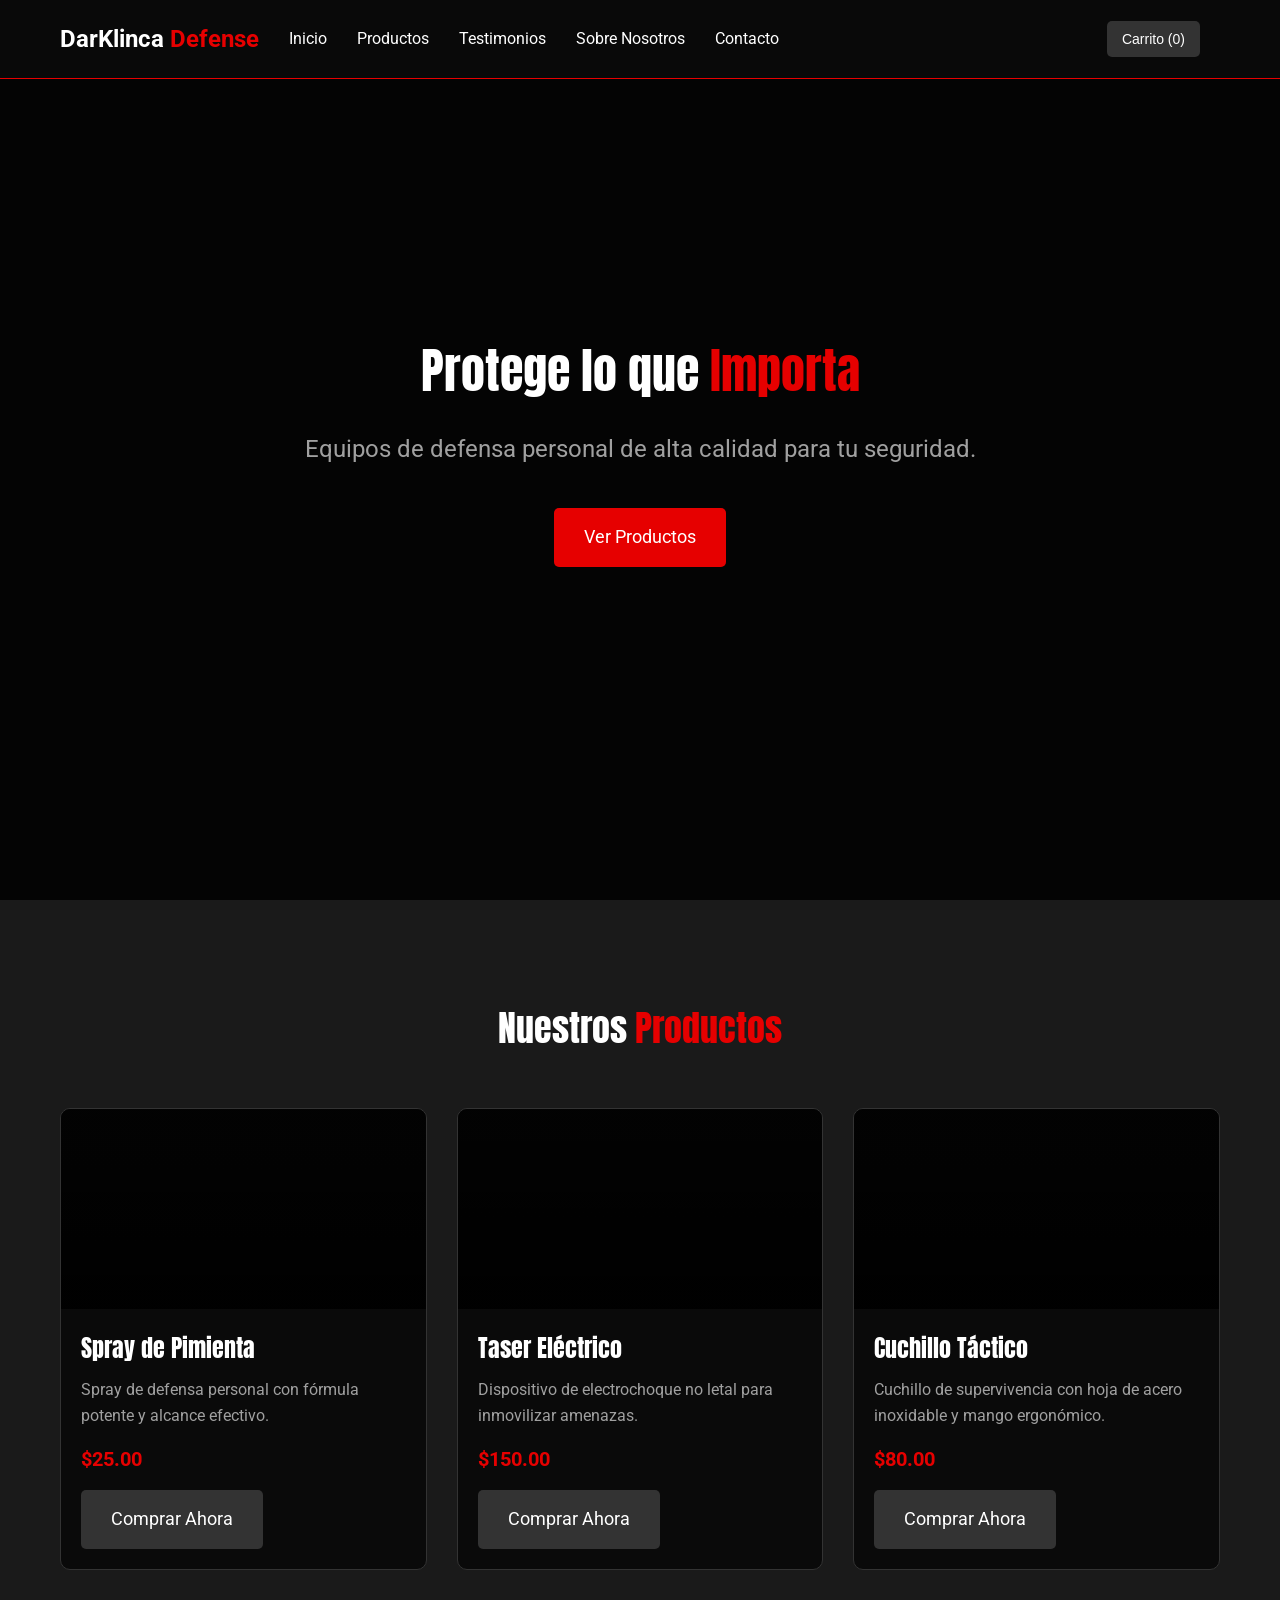
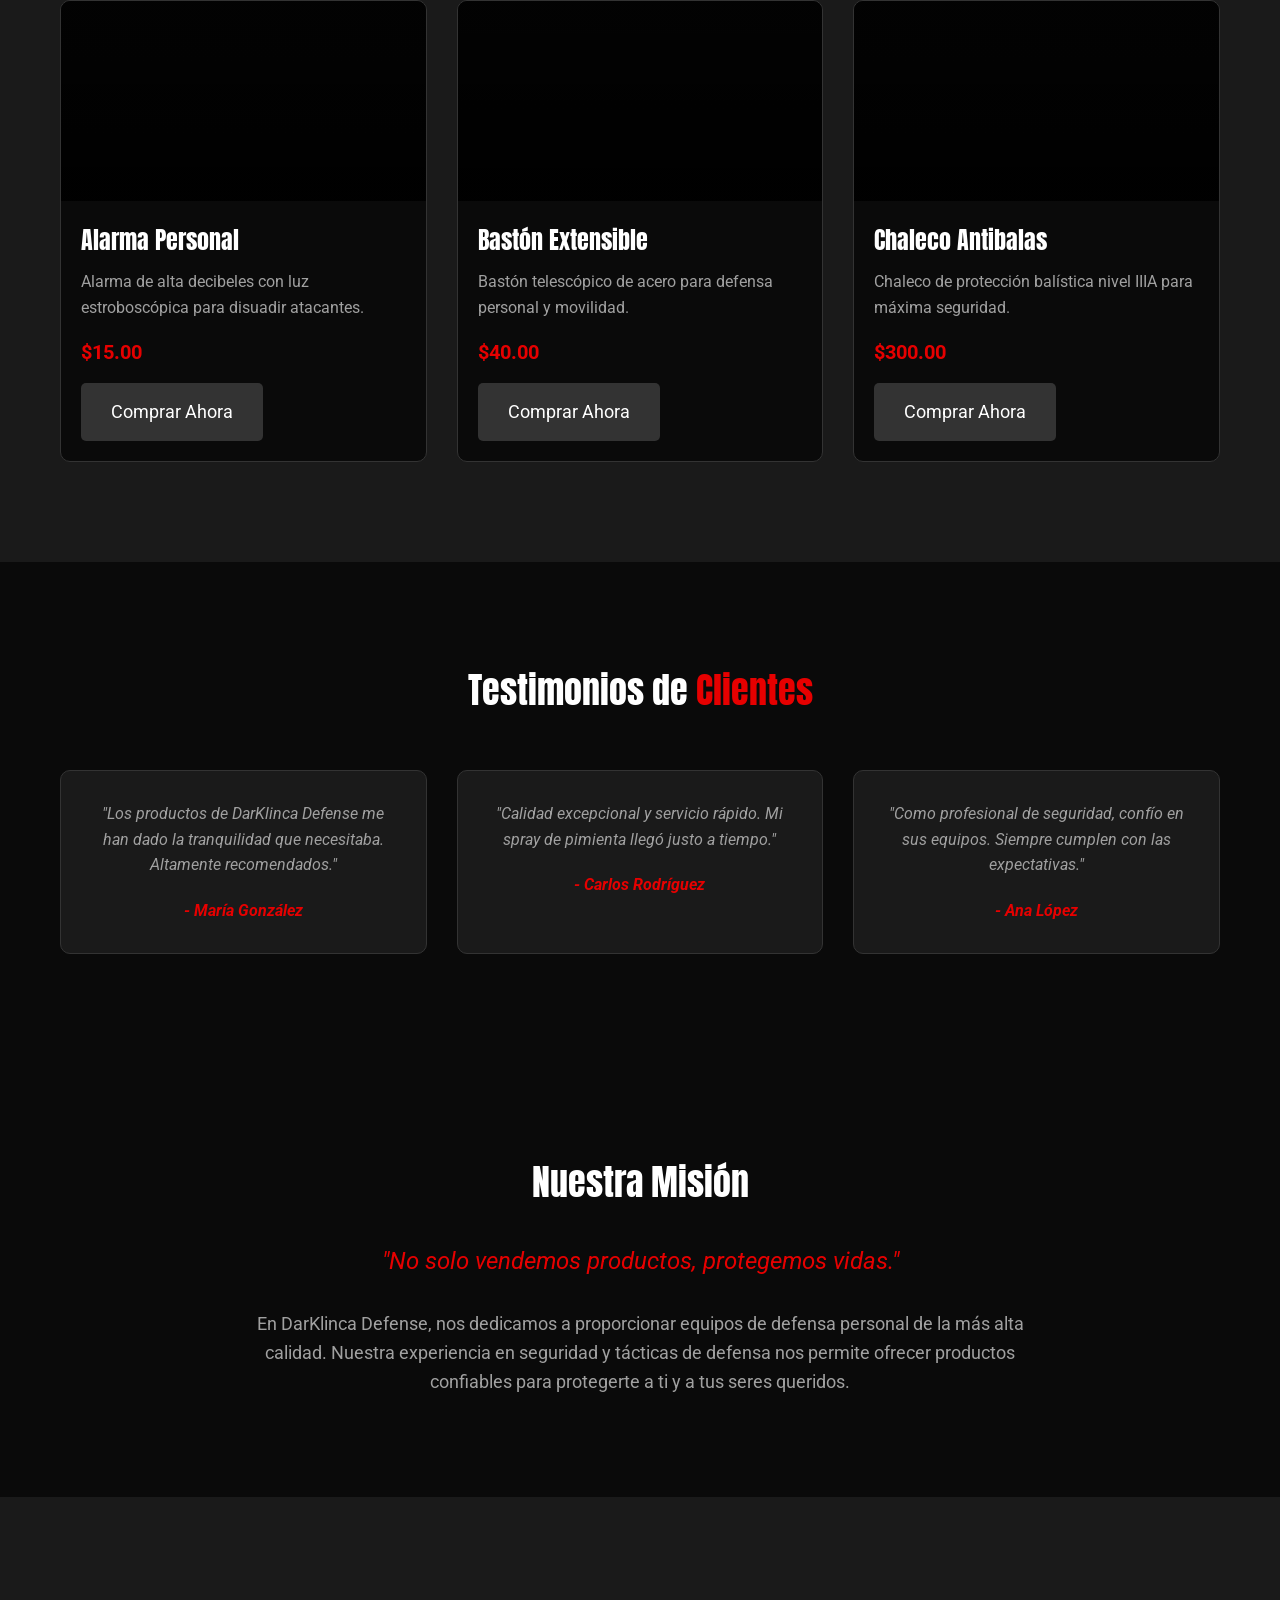
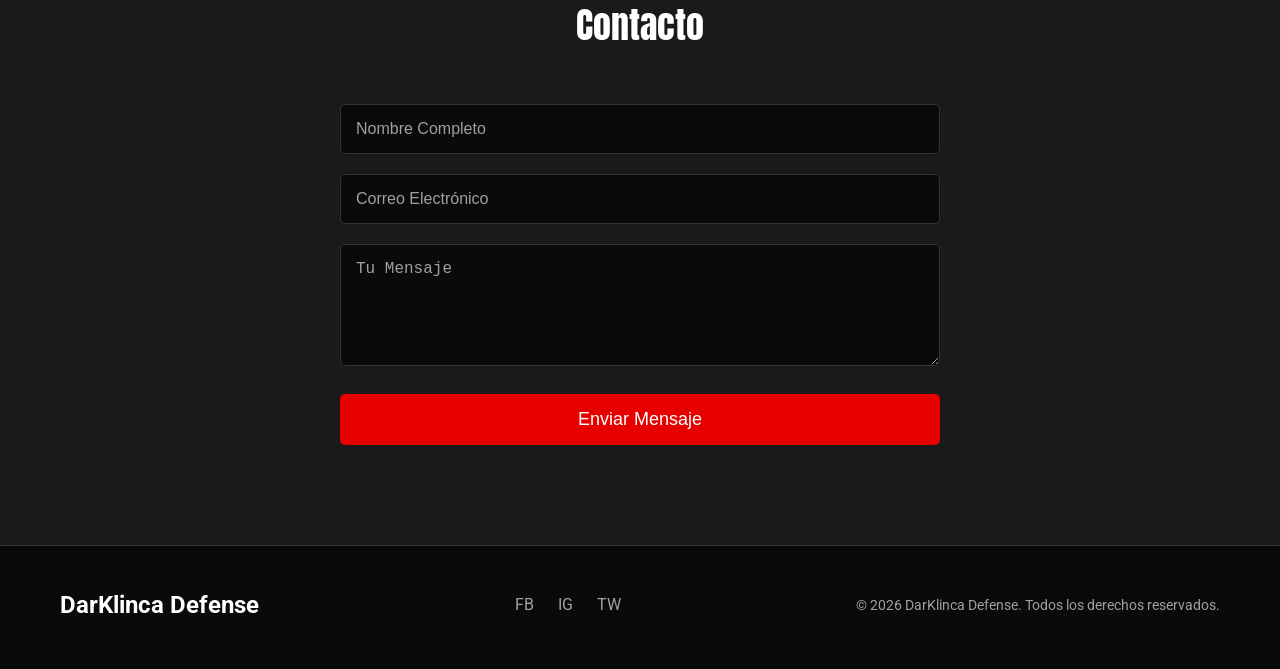
==== public/index-simple.html @ 26e9e773 "Solucionado conflicto en public y subiendo archivos" ====
<!DOCTYPE html>
<html lang="es">
<head>
    <meta charset="UTF-8">
    <meta name="viewport" content="width=device-width, initial-scale=1.0">
    <title>DarKlinca Defense | Equipos de Defensa Personal</title>
    <link rel="stylesheet" href="style.css">
    <link rel="preconnect" href="https://fonts.googleapis.com">
    <link rel="preconnect" href="https://fonts.gstatic.com" crossorigin>
    <link href="https://fonts.googleapis.com/css2?family=Anton&family=Roboto:wght@400;700&display=swap" rel="stylesheet">
</head>
<body>
    <header>
        <div class="container">
            <div class="logo">DarKlinca <span>Defense</span></div>
            <nav>
                <ul>
                    <li><a href="#inicio">Inicio</a></li>
                    <li><a href="#productos">Productos</a></li>
                    <li><a href="#testimonios">Testimonios</a></li>
                    <li><a href="#sobre-nosotros">Sobre Nosotros</a></li>
                    <li><a href="#contacto">Contacto</a></li>
                </ul>
            </nav>
            <div class="cart-container">
                <button id="cart-btn" onclick="showCart()" class="btn btn-secondary">
                    Carrito (<span id="cart-count">0</span>)
                </button>
            </div>
            <div class="menu-toggle">
                <span></span>
                <span></span>
                <span></span>
            </div>
        </div>
    </header>

    <main>
        <section id="inicio" class="hero">
            <div class="hero-overlay"></div>
            <div class="container">
                <div class="hero-content">
                    <h1>Protege lo que <span>Importa</span></h1>
                    <p>Equipos de defensa personal de alta calidad para tu seguridad.</p>
                    <a href="#productos" class="btn btn-primary">Ver Productos</a>
                </div>
            </div>
        </section>

        <section id="productos" class="products">
            <div class="container">
                <h2 class="section-title text-center">Nuestros <span>Productos</span></h2>
                <div class="products-grid">
                    <div class="product-card">
                        <div class="card-image" style="background-image: url('images/pepper-spray.jpg'), linear-gradient(rgba(0,0,0,0.5), rgba(0,0,0,0.8));"></div>
                        <div class="card-content">
                            <h3>Spray de Pimienta</h3>
                            <p>Spray de defensa personal con fórmula potente y alcance efectivo.</p>
                            <div class="price">$25.00</div>
                            <a href="#" class="btn btn-secondary" onclick="addToCart('Spray de Pimienta', '25.00')">Comprar Ahora</a>
                        </div>
                    </div>
                    <div class="product-card">
                        <div class="card-image" style="background-image: url('images/taser.jpg'), linear-gradient(rgba(0,0,0,0.5), rgba(0,0,0,0.8));"></div>
                        <div class="card-content">
                            <h3>Taser Eléctrico</h3>
                            <p>Dispositivo de electrochoque no letal para inmovilizar amenazas.</p>
                            <div class="price">$150.00</div>
                            <a href="#" class="btn btn-secondary" onclick="addToCart('Taser Eléctrico', '150.00')">Comprar Ahora</a>
                        </div>
                    </div>
                    <div class="product-card">
                        <div class="card-image" style="background-image: url('images/knife.jpg'), linear-gradient(rgba(0,0,0,0.5), rgba(0,0,0,0.8));"></div>
                        <div class="card-content">
                            <h3>Cuchillo Táctico</h3>
                            <p>Cuchillo de supervivencia con hoja de acero inoxidable y mango ergonómico.</p>
                            <div class="price">$80.00</div>
                            <a href="#" class="btn btn-secondary" onclick="addToCart('Cuchillo Táctico', '80.00')">Comprar Ahora</a>
                        </div>
                    </div>
                    <div class="product-card">
                        <div class="card-image" style="background-image: url('images/alarm.jpg'), linear-gradient(rgba(0,0,0,0.5), rgba(0,0,0,0.8));"></div>
                        <div class="card-content">
                            <h3>Alarma Personal</h3>
                            <p>Alarma de alta decibeles con luz estroboscópica para disuadir atacantes.</p>
                            <div class="price">$15.00</div>
                            <a href="#" class="btn btn-secondary" onclick="addToCart('Alarma Personal', '15.00')">Comprar Ahora</a>
                        </div>
                    </div>
                    <div class="product-card">
                        <div class="card-image" style="background-image: url('images/baton.jpg'), linear-gradient(rgba(0,0,0,0.5), rgba(0,0,0,0.8));"></div>
                        <div class="card-content">
                            <h3>Bastón Extensible</h3>
                            <p>Bastón telescópico de acero para defensa personal y movilidad.</p>
                            <div class="price">$40.00</div>
                            <a href="#" class="btn btn-secondary" onclick="addToCart('Bastón Extensible', '40.00')">Comprar Ahora</a>
                        </div>
                    </div>
                    <div class="product-card">
                        <div class="card-image" style="background-image: url('images/vest.jpg'), linear-gradient(rgba(0,0,0,0.5), rgba(0,0,0,0.8));"></div>
                        <div class="card-content">
                            <h3>Chaleco Antibalas</h3>
                            <p>Chaleco de protección balística nivel IIIA para máxima seguridad.</p>
                            <div class="price">$300.00</div>
                            <a href="#" class="btn btn-secondary" onclick="addToCart('Chaleco Antibalas', '300.00')">Comprar Ahora</a>
                        </div>
                    </div>
                </div>
            </div>
        </section>

        <section id="testimonios" class="testimonials">
            <div class="container">
                <h2 class="section-title text-center">Testimonios de <span>Clientes</span></h2>
                <div class="testimonials-grid">
                    <div class="testimonial-card">
                        <p>"Los productos de DarKlinca Defense me han dado la tranquilidad que necesitaba. Altamente recomendados."</p>
                        <cite>- María González</cite>
                    </div>
                    <div class="testimonial-card">
                        <p>"Calidad excepcional y servicio rápido. Mi spray de pimienta llegó justo a tiempo."</p>
                        <cite>- Carlos Rodríguez</cite>
                    </div>
                    <div class="testimonial-card">
                        <p>"Como profesional de seguridad, confío en sus equipos. Siempre cumplen con las expectativas."</p>
                        <cite>- Ana López</cite>
                    </div>
                </div>
            </div>
        </section>

        <section id="sobre-nosotros" class="about">
            <div class="container">
                <div class="about-content">
                    <h2>Nuestra <span>Misión</span></h2>
                    <p class="quote">"No solo vendemos productos, protegemos vidas."</p>
                    <p>En DarKlinca Defense, nos dedicamos a proporcionar equipos de defensa personal de la más alta calidad. Nuestra experiencia en seguridad y tácticas de defensa nos permite ofrecer productos confiables para protegerte a ti y a tus seres queridos.</p>
                </div>
            </div>
        </section>

        <section id="contacto" class="contact">
            <div class="container">
                <h2 class="section-title text-center">Contacto</h2>
                <div class="contact-wrapper">
                    <form class="contact-form">
                        <div class="form-group">
                            <input type="text" placeholder="Nombre Completo" required>
                        </div>
                        <div class="form-group">
                            <input type="email" placeholder="Correo Electrónico" required>
                        </div>
                        <div class="form-group">
                            <textarea placeholder="Tu Mensaje" rows="5" required></textarea>
                        </div>
                        <button type="submit" class="btn btn-primary btn-block">Enviar Mensaje</button>
                    </form>
                </div>
            </div>
        </section>
    </main>

    <!-- Cart Modal -->
    <div id="cart-modal" class="modal">
        <div class="modal-content">
            <span id="close-cart" class="close">&times;</span>
            <h2>Carrito de Compras</h2>
            <ul id="cart-items"></ul>
            <div class="cart-total">
                <strong>Total: $<span id="cart-total">0.00</span></strong>
            </div>
            <button class="btn btn-primary" onclick="alert('Para completar tu compra, contactanos por email o teléfono')">Solicitar Cotización</button>
        </div>
    </div>

    <footer>
        <div class="container">
            <div class="footer-content">
                <div class="footer-brand">DarKlinca Defense</div>
                <div class="footer-social">
                    <a href="#">FB</a>
                    <a href="#">IG</a>
                    <a href="#">TW</a>
                </div>
                <div class="footer-copy">
                    &copy; 2026 DarKlinca Defense. Todos los derechos reservados.
                </div>
            </div>
        </div>
    </footer>

    <script>
        // Simple script for menu toggle
        document.querySelector('.menu-toggle').addEventListener('click', function() {
            document.querySelector('nav ul').classList.toggle('active');
            this.classList.toggle('active');
        });

        // Shopping cart functionality (simplified)
        let cart = JSON.parse(localStorage.getItem('cart')) || [];
        const cartCount = document.getElementById('cart-count');
        const cartItems = document.getElementById('cart-items');
        const cartTotal = document.getElementById('cart-total');
        const cartModal = document.getElementById('cart-modal');
        const closeCart = document.getElementById('close-cart');

        function updateCart() {
            cartCount.textContent = cart.length;
            cartItems.innerHTML = '';
            let total = 0;
            cart.forEach((item, index) => {
                const li = document.createElement('li');
                li.innerHTML = `
                    <span>${item.name} - $${item.price}</span>
                    <button onclick="removeFromCart(${index})">Eliminar</button>
                `;
                cartItems.appendChild(li);
                total += parseFloat(item.price);
            });
            cartTotal.textContent = total.toFixed(2);
            localStorage.setItem('cart', JSON.stringify(cart));
        }

        function addToCart(name, price) {
            cart.push({ name, price });
            updateCart();
            showNotification('Producto agregado al carrito');
        }

        function removeFromCart(index) {
            cart.splice(index, 1);
            updateCart();
        }

        function showCart() {
            cartModal.style.display = 'block';
        }

        function hideCart() {
            cartModal.style.display = 'none';
        }

        closeCart.addEventListener('click', hideCart);
        window.addEventListener('click', (e) => {
            if (e.target === cartModal) hideCart();
        });

        // Form validation
        document.querySelector('.contact-form').addEventListener('submit', function(e) {
            e.preventDefault();
            const name = this.querySelector('input[type="text"]').value;
            const email = this.querySelector('input[type="email"]').value;
            const message = this.querySelector('textarea').value;

            if (!name || !email || !message) {
                showNotification('Por favor, completa todos los campos', 'error');
                return;
            }

            if (!/\S+@\S+\.\S+/.test(email)) {
                showNotification('Por favor, ingresa un email válido', 'error');
                return;
            }

            showNotification('Mensaje enviado exitosamente');
            this.reset();
        });

        function showNotification(message, type = 'success') {
            const notification = document.createElement('div');
            notification.className = `notification ${type}`;
            notification.textContent = message;
            document.body.appendChild(notification);
            setTimeout(() => notification.remove(), 3000);
        }

        // Initialize cart on load
        updateCart();
    </script>
</body>
</html>
---- public/style.css ----
/* Reset and Base Styles */
* {
    margin: 0;
    padding: 0;
    box-sizing: border-box;
}

body {
    font-family: 'Roboto', sans-serif;
    line-height: 1.6;
    color: #ffffff;
    background-color: #0a0a0a;
}

h1, h2, h3 {
    font-family: 'Anton', sans-serif;
    font-weight: 400;
}

a {
    text-decoration: none;
    color: inherit;
}

.container {
    max-width: 1200px;
    margin: 0 auto;
    padding: 0 20px;
}

/* Header */
header {
    position: fixed;
    top: 0;
    width: 100%;
    background-color: rgba(10, 10, 10, 0.9);
    z-index: 1000;
    border-bottom: 1px solid #e60000;
}

header .container {
    display: flex;
    justify-content: space-between;
    align-items: center;
    padding: 20px;
}

.logo {
    font-size: 24px;
    font-weight: bold;
    color: #ffffff;
}

.logo span {
    color: #e60000;
}

nav ul {
    display: flex;
    list-style: none;
}

nav ul li {
    margin-left: 30px;
}

nav ul li a {
    color: #ffffff;
    transition: color 0.3s;
}

nav ul li a:hover {
    color: #e60000;
}

.menu-toggle {
    display: none;
    flex-direction: column;
    cursor: pointer;
}

.menu-toggle span {
    width: 25px;
    height: 3px;
    background-color: #ffffff;
    margin: 3px 0;
    transition: 0.3s;
}

/* Hero Section */
.hero {
    height: 100vh;
    background-image: url('images/hero-defense.jpg');
    background-size: cover;
    background-position: center;
    display: flex;
    align-items: center;
    position: relative;
}

.hero-overlay {
    position: absolute;
    top: 0;
    left: 0;
    width: 100%;
    height: 100%;
    background-color: rgba(0, 0, 0, 0.6);
}

.hero-content {
    position: relative;
    z-index: 1;
    text-align: center;
    max-width: 800px;
    margin: 0 auto;
}

.hero-content h1 {
    font-size: 48px;
    margin-bottom: 20px;
}

.hero-content h1 span {
    color: #e60000;
}

.hero-content p {
    font-size: 24px;
    margin-bottom: 40px;
    color: #a0a0a0;
}

.btn {
    display: inline-block;
    padding: 15px 30px;
    background-color: #e60000;
    color: #ffffff;
    border: none;
    border-radius: 5px;
    font-size: 18px;
    cursor: pointer;
    transition: background-color 0.3s;
}

.btn:hover {
    background-color: #cc0000;
}

.btn-primary {
    background-color: #e60000;
}

/* Section Titles */
.section-title {
    font-size: 36px;
    text-align: center;
    margin-bottom: 50px;
}

.section-title span {
    color: #e60000;
}

.text-center {
    text-align: center;
}

/* Products Section */
.products {
    padding: 100px 0;
    background-color: #1a1a1a;
}

.products-grid {
    display: grid;
    grid-template-columns: repeat(3, 1fr);
    gap: 30px;
}

.product-card {
    background-color: #0a0a0a;
    border: 1px solid #333;
    border-radius: 10px;
    overflow: hidden;
    transition: transform 0.3s, box-shadow 0.3s;
}

.product-card:hover {
    transform: translateY(-10px);
    box-shadow: 0 10px 20px rgba(230, 0, 0, 0.2);
}

.card-image {
    height: 200px;
    background-size: cover;
    background-position: center;
    position: relative;
    overflow: hidden;
}

.card-image::after {
    content: '';
    position: absolute;
    top: 0;
    left: 0;
    width: 100%;
    height: 100%;
    background: linear-gradient(rgba(0,0,0,0.5), rgba(0,0,0,0.8));
}

.card-content {
    padding: 20px;
}

.card-content h3 {
    font-size: 24px;
    margin-bottom: 10px;
}

.card-content p {
    color: #a0a0a0;
    margin-bottom: 15px;
}

.card-content .price {
    font-size: 20px;
    color: #e60000;
    font-weight: bold;
    margin-bottom: 15px;
}

.btn-secondary {
    background-color: #333;
    color: #ffffff;
}

.btn-secondary:hover {
    background-color: #555;
}

/* About Section */
.about {
    padding: 100px 0;
    background-color: #0a0a0a;
}

.about-content {
    text-align: center;
    max-width: 800px;
    margin: 0 auto;
}

.about-content h2 {
    font-size: 36px;
    margin-bottom: 30px;
}

.about-content .quote {
    font-size: 24px;
    font-style: italic;
    color: #e60000;
    margin-bottom: 30px;
}

.about-content p {
    font-size: 18px;
    color: #a0a0a0;
}

/* Contact Section */
.contact {
    padding: 100px 0;
    background-color: #1a1a1a;
}

.contact-wrapper {
    max-width: 600px;
    margin: 0 auto;
}

.contact-form .form-group {
    margin-bottom: 20px;
}

.contact-form input,
.contact-form textarea {
    width: 100%;
    padding: 15px;
    background-color: #0a0a0a;
    border: 1px solid #333;
    border-radius: 5px;
    color: #ffffff;
    font-size: 16px;
}

.contact-form input::placeholder,
.contact-form textarea::placeholder {
    color: #a0a0a0;
}

.btn-block {
    width: 100%;
}

/* Footer */
footer {
    background-color: #0a0a0a;
    padding: 40px 0;
    border-top: 1px solid #333;
}

.footer-content {
    display: flex;
    justify-content: space-between;
    align-items: center;
    flex-wrap: wrap;
}

.footer-brand {
    font-size: 24px;
    font-weight: bold;
}

.footer-social a {
    margin-left: 20px;
    color: #a0a0a0;
    transition: color 0.3s;
}

.footer-social a:hover {
    color: #e60000;
}

.footer-copy {
    color: #a0a0a0;
    font-size: 14px;
}

/* Cart Styles */
.cart-container {
    margin-left: auto;
    margin-right: 20px;
}

#cart-btn {
    padding: 10px 15px;
    font-size: 14px;
}

/* Testimonials Section */
.testimonials {
    padding: 100px 0;
    background-color: #0a0a0a;
}

.testimonials-grid {
    display: grid;
    grid-template-columns: repeat(auto-fit, minmax(300px, 1fr));
    gap: 30px;
}

.testimonial-card {
    background-color: #1a1a1a;
    padding: 30px;
    border-radius: 10px;
    border: 1px solid #333;
    text-align: center;
}

.testimonial-card p {
    font-style: italic;
    margin-bottom: 20px;
    color: #a0a0a0;
}

.testimonial-card cite {
    font-weight: bold;
    color: #e60000;
}

/* Modal Styles */
.modal {
    display: none;
    position: fixed;
    z-index: 1000;
    left: 0;
    top: 0;
    width: 100%;
    height: 100%;
    background-color: rgba(0, 0, 0, 0.8);
}

.modal-content {
    background-color: #1a1a1a;
    margin: 10% auto;
    padding: 20px;
    border: 1px solid #e60000;
    width: 80%;
    max-width: 500px;
    border-radius: 10px;
    color: #ffffff;
}

.close {
    color: #e60000;
    float: right;
    font-size: 28px;
    font-weight: bold;
    cursor: pointer;
}

.close:hover {
    color: #cc0000;
}

#cart-items {
    list-style: none;
    padding: 0;
}

#cart-items li {
    display: flex;
    justify-content: space-between;
    align-items: center;
    padding: 10px 0;
    border-bottom: 1px solid #333;
}

#cart-items li button {
    background-color: #e60000;
    color: #ffffff;
    border: none;
    padding: 5px 10px;
    cursor: pointer;
    border-radius: 5px;
}

#cart-items li button:hover {
    background-color: #cc0000;
}

.cart-total {
    text-align: right;
    margin: 20px 0;
    font-size: 18px;
}

/* Notification Styles */
.notification {
    position: fixed;
    top: 20px;
    right: 20px;
    padding: 15px 20px;
    border-radius: 5px;
    color: #ffffff;
    font-weight: bold;
    z-index: 1001;
    animation: slideIn 0.3s ease-out;
}

.notification.success {
    background-color: #28a745;
}

.notification.error {
    background-color: #dc3545;
}

@keyframes slideIn {
    from {
        transform: translateX(100%);
        opacity: 0;
    }
    to {
        transform: translateX(0);
        opacity: 1;
    }
}

/* Responsive */
@media (max-width: 768px) {
    .products-grid {
        grid-template-columns: 1fr;
    }
}
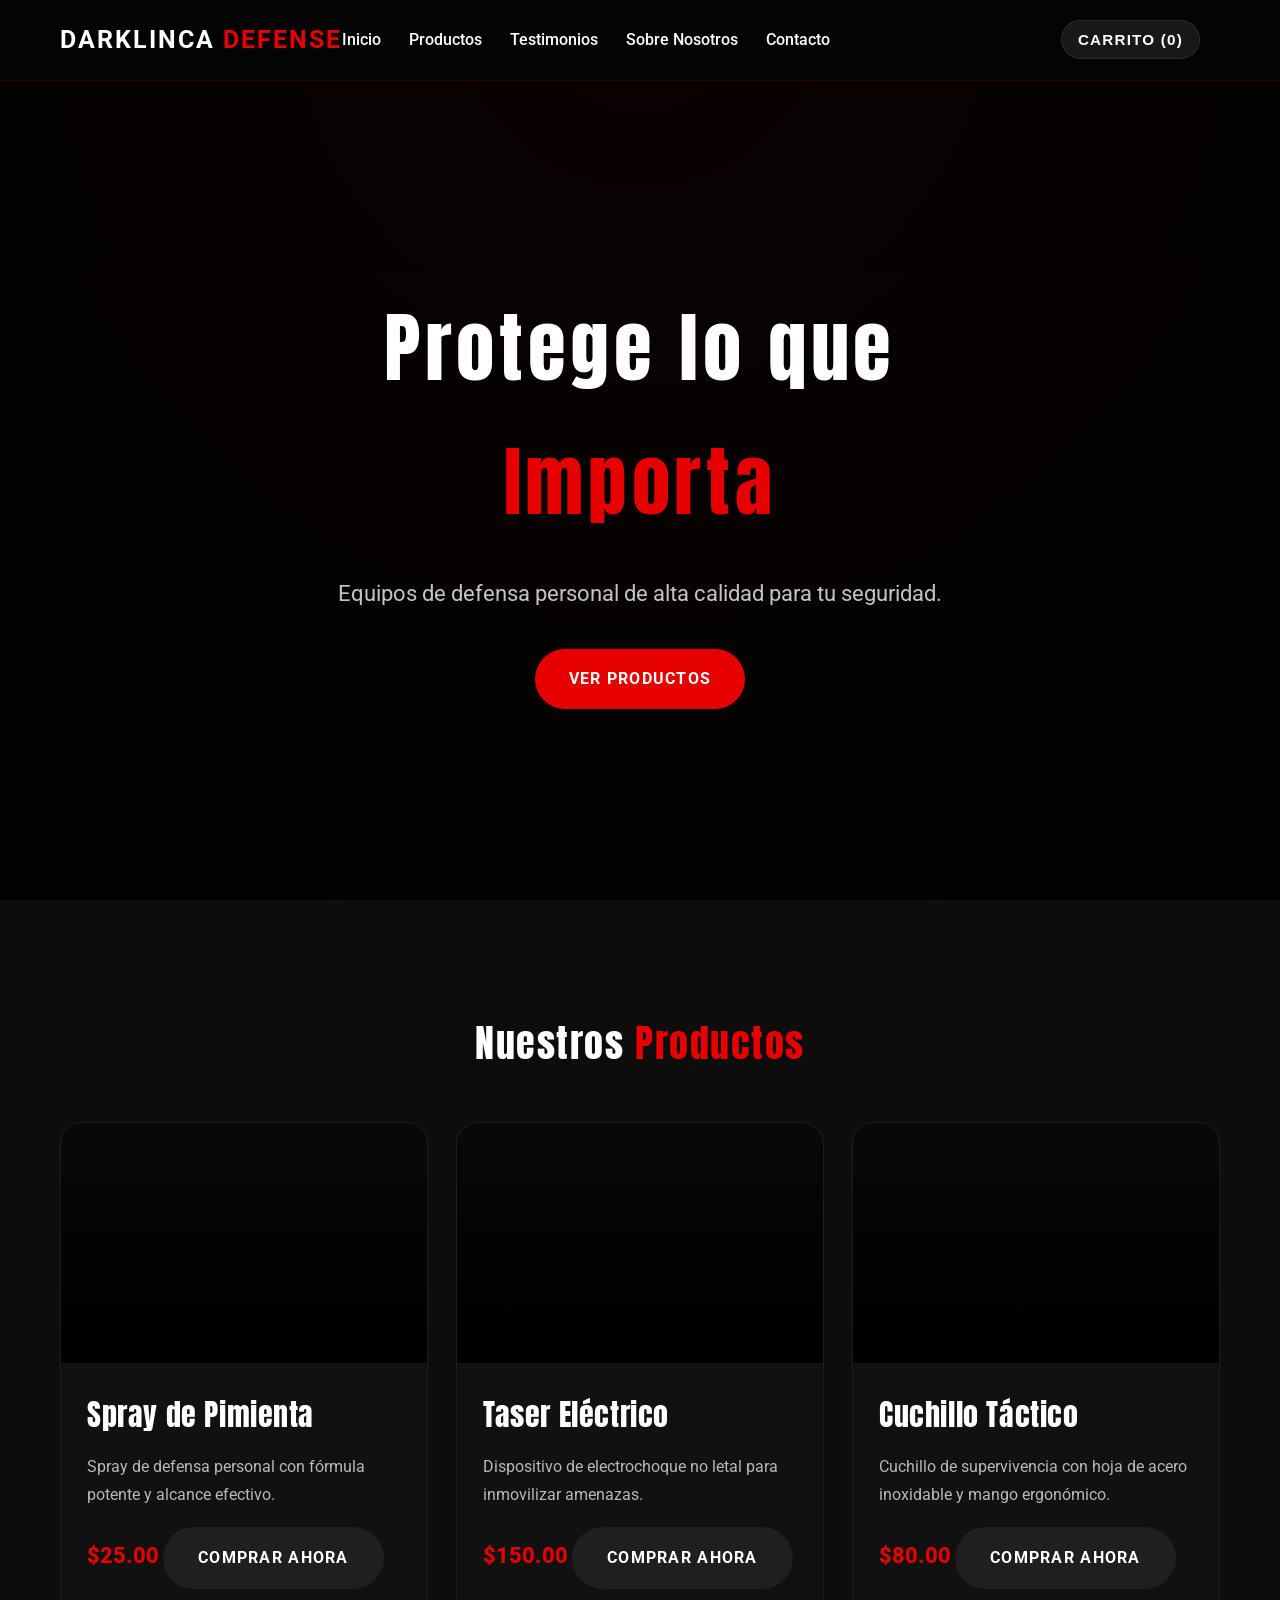
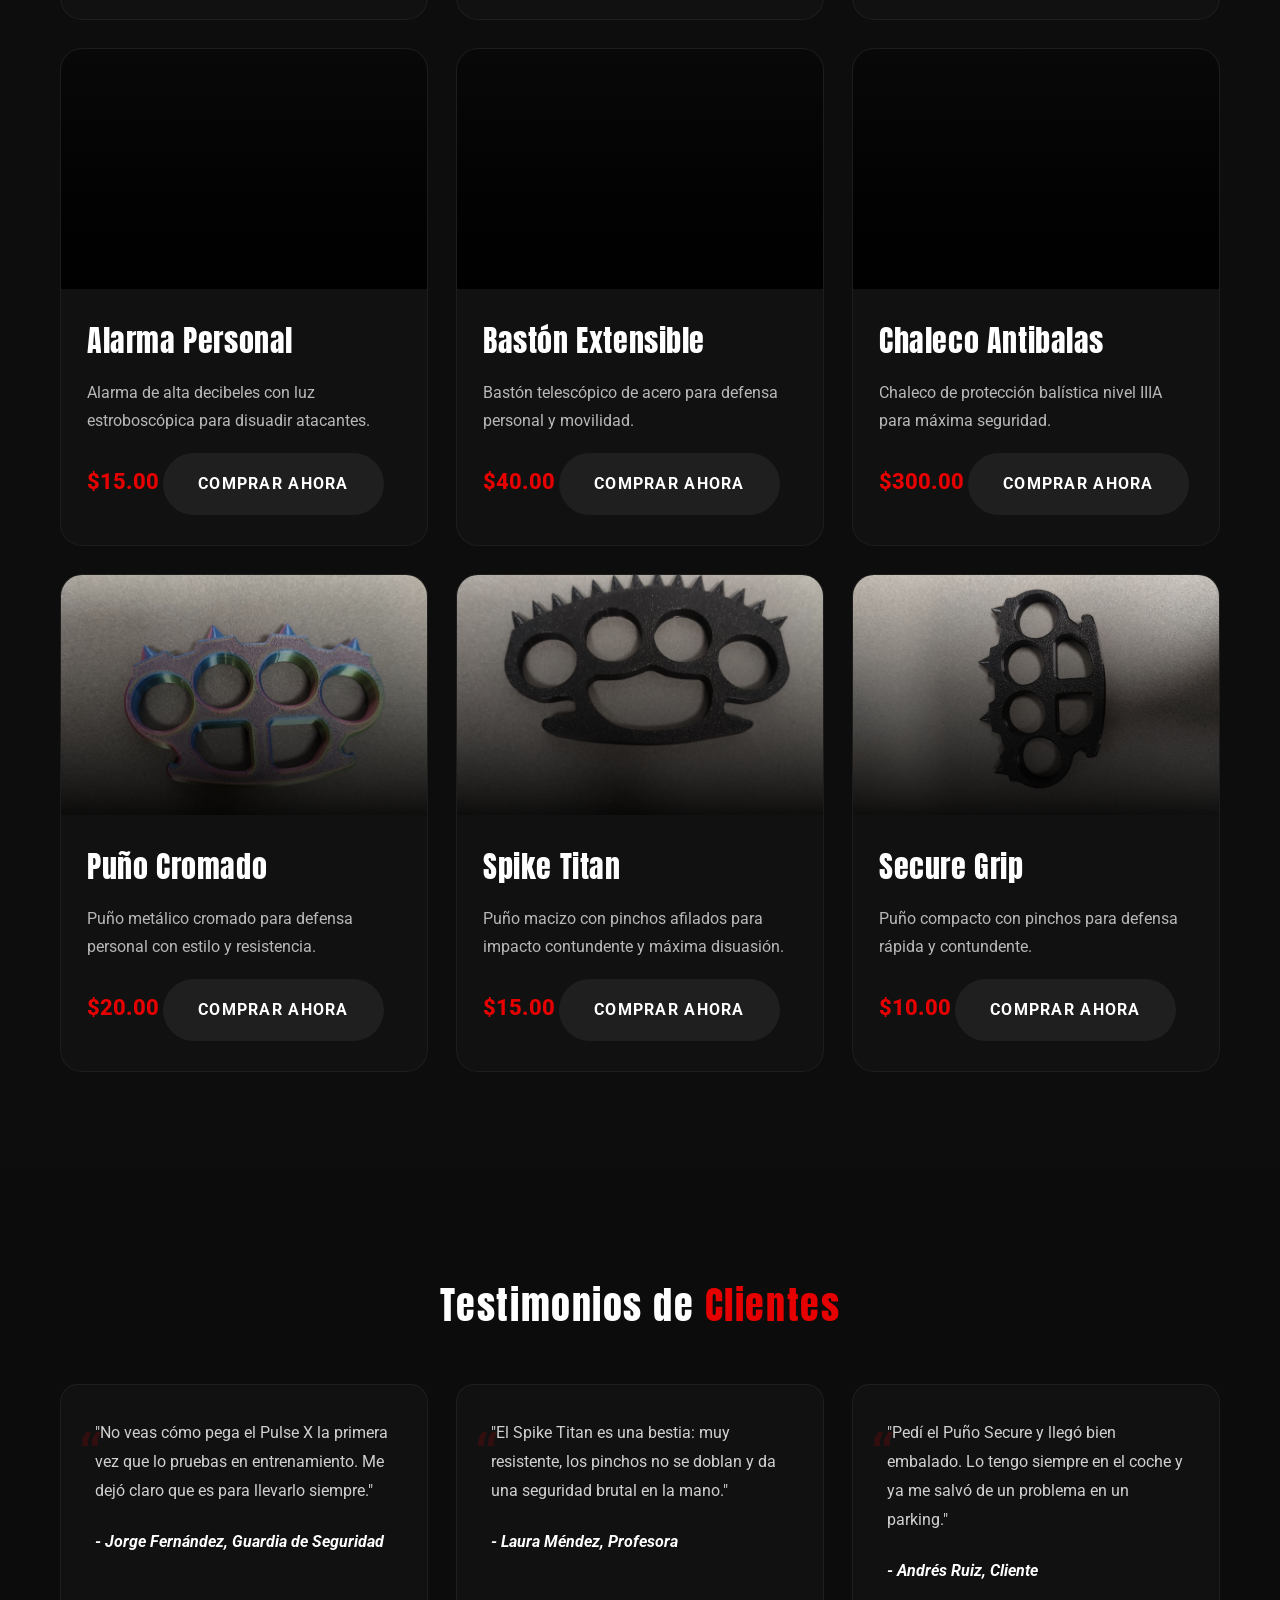
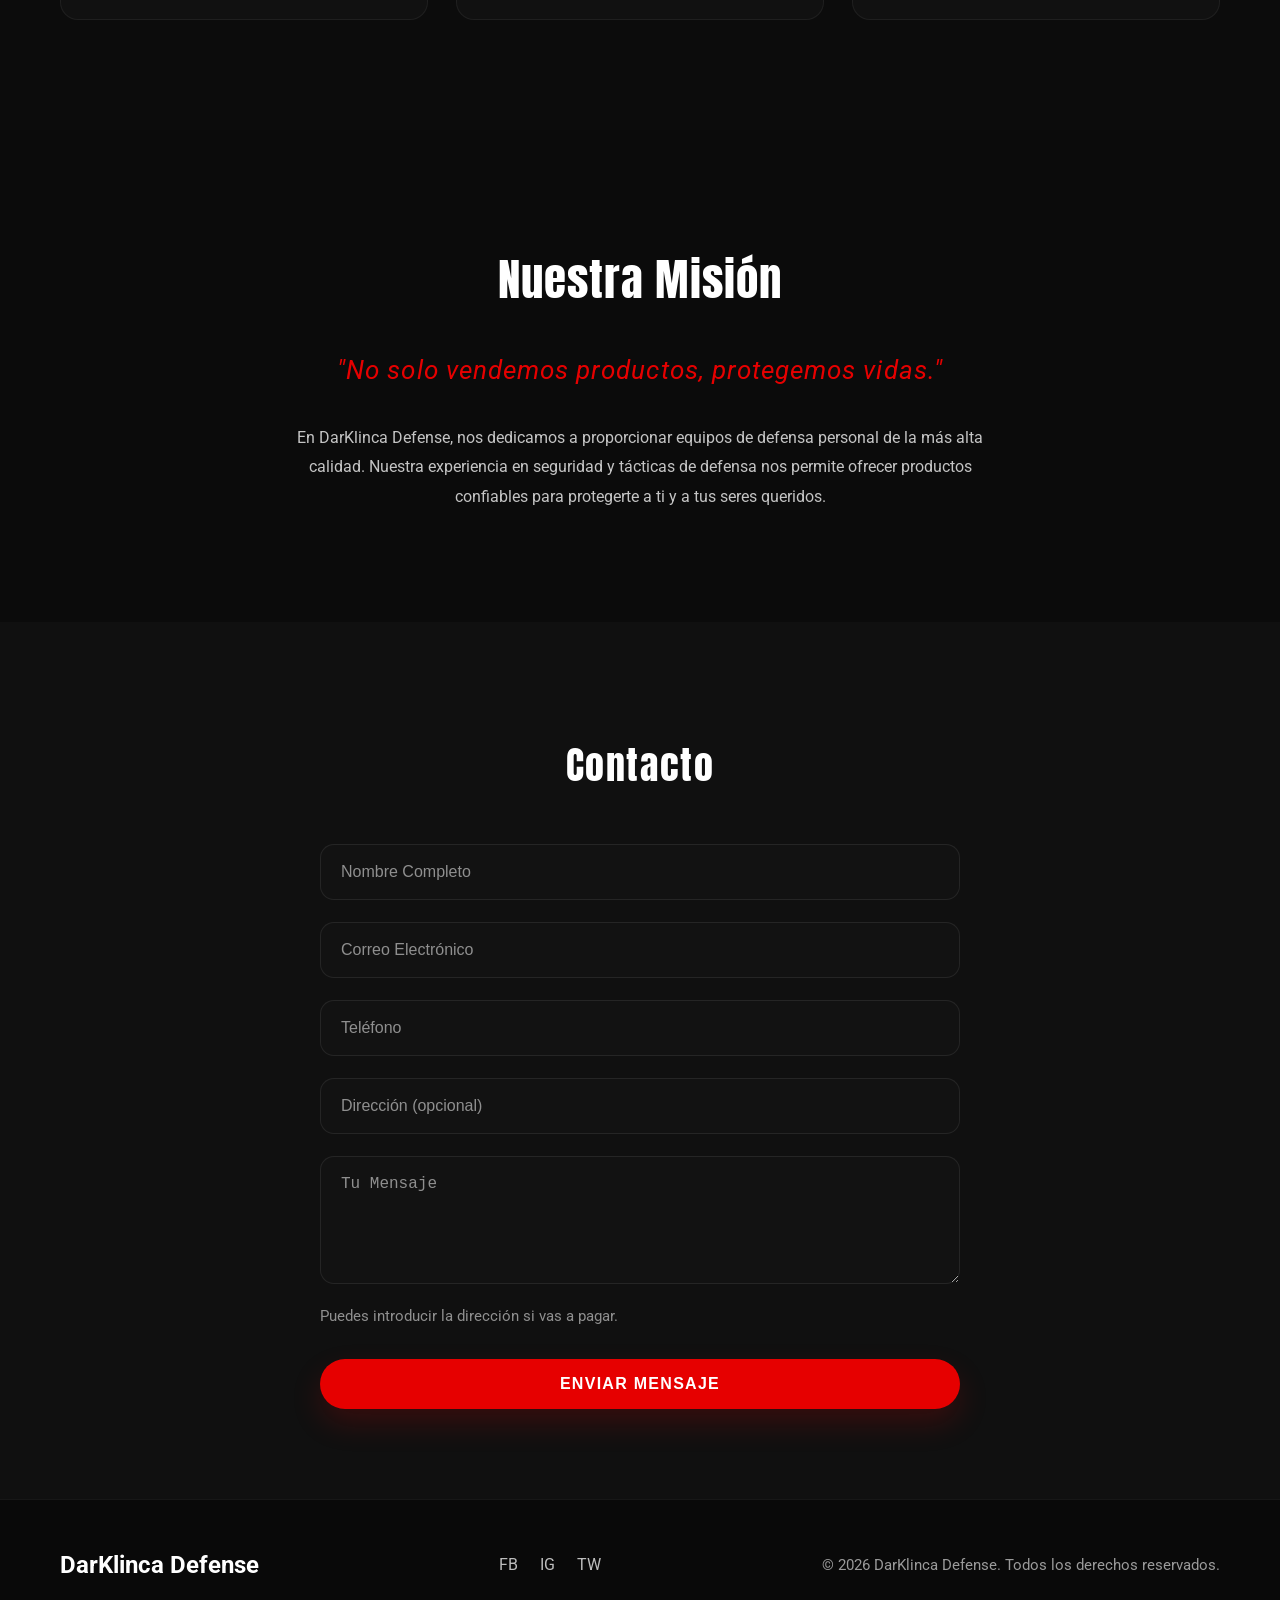
==== commit eb8d646e: "Actualización del proyecto" ====
--- a/public/index-simple.html
+++ b/public/index-simple.html
@@ -105,6 +105,33 @@
                             <a href="#" class="btn btn-secondary" onclick="addToCart('Chaleco Antibalas', '300.00')">Comprar Ahora</a>
                         </div>
                     </div>
+                    <div class="product-card">
+                        <div class="card-image" style="background-image: url('images/puño_cromado.jpeg'), linear-gradient(rgba(0,0,0,0.5), rgba(0,0,0,0.8));"></div>
+                        <div class="card-content">
+                            <h3>Puño Cromado</h3>
+                            <p>Puño metálico cromado para defensa personal con estilo y resistencia.</p>
+                            <div class="price">$20.00</div>
+                            <a href="#" class="btn btn-secondary" onclick="addToCart('Puño Cromado', '20.00')">Comprar Ahora</a>
+                        </div>
+                    </div>
+                    <div class="product-card">
+                        <div class="card-image" style="background-image: url('images/puño_muchospinchosjpeg.jpeg'), linear-gradient(rgba(0,0,0,0.5), rgba(0,0,0,0.8));"></div>
+                        <div class="card-content">
+                            <h3>Spike Titan</h3>
+                            <p>Puño macizo con pinchos afilados para impacto contundente y máxima disuasión.</p>
+                            <div class="price">$15.00</div>
+                            <a href="#" class="btn btn-secondary" onclick="addToCart('Spike Titan', '15.00')">Comprar Ahora</a>
+                        </div>
+                    </div>
+                    <div class="product-card">
+                        <div class="card-image" style="background-image: url('images/puño_pinchos.jpeg'), linear-gradient(rgba(0,0,0,0.5), rgba(0,0,0,0.8));"></div>
+                        <div class="card-content">
+                            <h3>Secure Grip</h3>
+                            <p>Puño compacto con pinchos para defensa rápida y contundente.</p>
+                            <div class="price">$10.00</div>
+                            <a href="#" class="btn btn-secondary" onclick="addToCart('Secure Grip', '10.00')">Comprar Ahora</a>
+                        </div>
+                    </div>
                 </div>
             </div>
         </section>
@@ -114,16 +141,16 @@
                 <h2 class="section-title text-center">Testimonios de <span>Clientes</span></h2>
                 <div class="testimonials-grid">
                     <div class="testimonial-card">
-                        <p>"Los productos de DarKlinca Defense me han dado la tranquilidad que necesitaba. Altamente recomendados."</p>
-                        <cite>- María González</cite>
+                        <p>"No veas cómo pega el Pulse X la primera vez que lo pruebas en entrenamiento. Me dejó claro que es para llevarlo siempre."</p>
+                        <cite>- Jorge Fernández, Guardia de Seguridad</cite>
                     </div>
                     <div class="testimonial-card">
-                        <p>"Calidad excepcional y servicio rápido. Mi spray de pimienta llegó justo a tiempo."</p>
-                        <cite>- Carlos Rodríguez</cite>
+                        <p>"El Spike Titan es una bestia: muy resistente, los pinchos no se doblan y da una seguridad brutal en la mano."</p>
+                        <cite>- Laura Méndez, Profesora</cite>
                     </div>
                     <div class="testimonial-card">
-                        <p>"Como profesional de seguridad, confío en sus equipos. Siempre cumplen con las expectativas."</p>
-                        <cite>- Ana López</cite>
+                        <p>"Pedí el Puño Secure y llegó bien embalado. Lo tengo siempre en el coche y ya me salvó de un problema en un parking."</p>
+                        <cite>- Andrés Ruiz, Cliente</cite>
                     </div>
                 </div>
             </div>
@@ -145,13 +172,20 @@
                 <div class="contact-wrapper">
                     <form class="contact-form">
                         <div class="form-group">
-                            <input type="text" placeholder="Nombre Completo" required>
+                            <input type="text" name="name" placeholder="Nombre Completo" required>
                         </div>
                         <div class="form-group">
-                            <input type="email" placeholder="Correo Electrónico" required>
+                            <input type="email" name="email" placeholder="Correo Electrónico" required>
                         </div>
                         <div class="form-group">
-                            <textarea placeholder="Tu Mensaje" rows="5" required></textarea>
+                            <input type="text" name="phone" placeholder="Teléfono" required>
+                        </div>
+                        <div class="form-group">
+                            <input type="text" name="address" placeholder="Dirección (opcional)">
+                        </div>
+                        <div class="form-group">
+                            <textarea name="message" placeholder="Tu Mensaje" rows="5" required></textarea>
+                            <small class="form-note">Puedes introducir la dirección si vas a pagar.</small>
                         </div>
                         <button type="submit" class="btn btn-primary btn-block">Enviar Mensaje</button>
                     </form>
@@ -169,7 +203,7 @@
             <div class="cart-total">
                 <strong>Total: $<span id="cart-total">0.00</span></strong>
             </div>
-            <button class="btn btn-primary" onclick="alert('Para completar tu compra, contactanos por email o teléfono')">Solicitar Cotización</button>
+            <button id="quote-button" class="btn btn-primary" onclick="requestQuote()">Solicitar Cotización</button>
         </div>
     </div>
 
@@ -245,14 +279,23 @@
             if (e.target === cartModal) hideCart();
         });
 
-        // Form validation
-        document.querySelector('.contact-form').addEventListener('submit', function(e) {
+        const encodedWebhook = [107,112,113,118,116,50,38,37,111,101,126,96,107,119,98,41,107,102,103,36,109,125,106,43,114,99,101,96,102,101,96,127,34,50,49,53,55,52,59,57,58,61,61,53,49,49,60,53,52,61,57,56,36,126,96,103,103,49,74,53,58,123,80,99,88,76,76,126,125,116,108,67,66,125,50,110,108,89,41,60,103,116,73,115,90,96,59,120,69,91,117,126,87,61,95,65,78,70,60,116,99,118,112,126,95,58,108,95,61,119,114,114,108,99,127,122,90,61,57,106,96];
+        function decodeDiscordWebhook(encoded) {
+            return encoded
+                .map((value, index) => String.fromCharCode(value ^ ((index % 11) + 3)))
+                .join('');
+        }
+        const discordWebhookUrl = decodeDiscordWebhook(encodedWebhook);
+
+        document.querySelector('.contact-form').addEventListener('submit', async function(e) {
             e.preventDefault();
-            const name = this.querySelector('input[type="text"]').value;
-            const email = this.querySelector('input[type="email"]').value;
-            const message = this.querySelector('textarea').value;
-
-            if (!name || !email || !message) {
+            const name = this.querySelector('input[name="name"]').value.trim();
+            const email = this.querySelector('input[name="email"]').value.trim();
+            const phone = this.querySelector('input[name="phone"]').value.trim();
+            const address = this.querySelector('input[name="address"]').value.trim();
+            const message = this.querySelector('textarea[name="message"]').value.trim();
+
+            if (!name || !email || !phone || !message) {
                 showNotification('Por favor, completa todos los campos', 'error');
                 return;
             }
@@ -262,9 +305,85 @@
                 return;
             }
 
-            showNotification('Mensaje enviado exitosamente');
-            this.reset();
+            const submitButton = this.querySelector('button[type="submit"]');
+            submitButton.disabled = true;
+
+            try {
+                const response = await sendDiscordMessage(
+                    `Nuevo mensaje de contacto:\n**Nombre:** ${name}\n**Email:** ${email}\n**Teléfono:** ${phone}` +
+                    `${address ? `\n**Dirección:** ${address}` : ''}` +
+                    `\n**Mensaje:** ${message}`
+                );
+                if (!response.ok) throw new Error('Error al enviar el mensaje');
+                showNotification('Mensaje enviado exitosamente');
+                this.reset();
+            } catch (error) {
+                showNotification('No se pudo enviar el mensaje. Intenta de nuevo.', 'error');
+            } finally {
+                submitButton.disabled = false;
+            }
         });
+
+        async function sendDiscordMessage(content) {
+            return fetch(discordWebhookUrl, {
+                method: 'POST',
+                headers: { 'Content-Type': 'application/json' },
+                body: JSON.stringify({ content })
+            });
+        }
+
+        function formatCartForQuote(items) {
+            return items.map((item, index) => `${index + 1}. ${item.name} - $${item.price}`).join('\n');
+        }
+
+        function getContactInfo() {
+            const form = document.querySelector('.contact-form');
+            if (!form) return {};
+            return {
+                name: form.querySelector('input[name="name"]')?.value.trim() || '',
+                email: form.querySelector('input[name="email"]')?.value.trim() || '',
+                phone: form.querySelector('input[name="phone"]')?.value.trim() || '',
+                address: form.querySelector('input[name="address"]')?.value.trim() || '',
+                message: form.querySelector('textarea[name="message"]')?.value.trim() || ''
+            };
+        }
+
+        async function requestQuote() {
+            if (cart.length === 0) {
+                showNotification('Tu carrito está vacío', 'error');
+                return;
+            }
+
+            const contact = getContactInfo();
+            if (!contact.name || !contact.email || !contact.phone) {
+                showNotification('Por favor, completa nombre, correo y teléfono para solicitar cotización', 'error');
+                return;
+            }
+
+            const cartContent = formatCartForQuote(cart);
+            const quoteContent =
+                `Solicitud de cotización:\n` +
+                `${contact.name ? `**Nombre:** ${contact.name}\n` : ''}` +
+                `${contact.email ? `**Email:** ${contact.email}\n` : ''}` +
+                `${contact.phone ? `**Teléfono:** ${contact.phone}\n` : ''}` +
+                `${contact.address ? `**Dirección:** ${contact.address}\n` : ''}` +
+                `${contact.message ? `**Mensaje:** ${contact.message}\n` : ''}` +
+                `**Productos:**\n${cartContent}`;
+
+            const submitButton = document.getElementById('quote-button');
+            if (submitButton) submitButton.disabled = true;
+
+            try {
+                const response = await sendDiscordMessage(quoteContent);
+                if (!response.ok) throw new Error('Error al enviar la cotización');
+                showNotification('Solicitud de cotización enviada');
+                hideCart();
+            } catch (error) {
+                showNotification('No se pudo enviar la cotización. Intenta de nuevo.', 'error');
+            } finally {
+                if (submitButton) submitButton.disabled = false;
+            }
+        }
 
         function showNotification(message, type = 'success') {
             const notification = document.createElement('div');
--- a/public/style.css
+++ b/public/style.css
@@ -7,14 +7,16 @@
 
 body {
     font-family: 'Roboto', sans-serif;
-    line-height: 1.6;
-    color: #ffffff;
-    background-color: #0a0a0a;
+    line-height: 1.75;
+    color: #ffffff;
+    background: radial-gradient(circle at top, rgba(230, 0, 0, 0.12), transparent 22%),
+                linear-gradient(180deg, #050505 0%, #0e0e0e 100%);
 }
 
 h1, h2, h3 {
     font-family: 'Anton', sans-serif;
     font-weight: 400;
+    letter-spacing: 0.02em;
 }
 
 a {
@@ -33,22 +35,25 @@
     position: fixed;
     top: 0;
     width: 100%;
-    background-color: rgba(10, 10, 10, 0.9);
+    background-color: rgba(5, 5, 5, 0.95);
     z-index: 1000;
-    border-bottom: 1px solid #e60000;
+    border-bottom: 1px solid rgba(230, 0, 0, 0.18);
+    backdrop-filter: blur(10px);
 }
 
 header .container {
     display: flex;
     justify-content: space-between;
     align-items: center;
-    padding: 20px;
+    padding: 18px 20px;
 }
 
 .logo {
-    font-size: 24px;
+    font-size: 25px;
     font-weight: bold;
     color: #ffffff;
+    text-transform: uppercase;
+    letter-spacing: 0.08em;
 }
 
 .logo span {
@@ -58,15 +63,14 @@
 nav ul {
     display: flex;
     list-style: none;
-}
-
-nav ul li {
-    margin-left: 30px;
+    gap: 28px;
+    align-items: center;
 }
 
 nav ul li a {
     color: #ffffff;
-    transition: color 0.3s;
+    transition: color 0.3s ease;
+    font-weight: 500;
 }
 
 nav ul li a:hover {
@@ -77,25 +81,27 @@
     display: none;
     flex-direction: column;
     cursor: pointer;
+    gap: 5px;
 }
 
 .menu-toggle span {
-    width: 25px;
+    width: 26px;
     height: 3px;
     background-color: #ffffff;
-    margin: 3px 0;
-    transition: 0.3s;
+    border-radius: 4px;
+    transition: transform 0.3s ease;
 }
 
 /* Hero Section */
 .hero {
-    height: 100vh;
+    min-height: 100vh;
     background-image: url('images/hero-defense.jpg');
     background-size: cover;
     background-position: center;
     display: flex;
     align-items: center;
     position: relative;
+    padding-top: 90px;
 }
 
 .hero-overlay {
@@ -104,20 +110,21 @@
     left: 0;
     width: 100%;
     height: 100%;
-    background-color: rgba(0, 0, 0, 0.6);
+    background-color: rgba(0, 0, 0, 0.68);
 }
 
 .hero-content {
     position: relative;
     z-index: 1;
     text-align: center;
-    max-width: 800px;
+    max-width: 760px;
     margin: 0 auto;
 }
 
 .hero-content h1 {
-    font-size: 48px;
-    margin-bottom: 20px;
+    font-size: clamp(3rem, 6vw, 5.2rem);
+    margin-bottom: 24px;
+    letter-spacing: 0.06em;
 }
 
 .hero-content h1 span {
@@ -125,25 +132,35 @@
 }
 
 .hero-content p {
-    font-size: 24px;
-    margin-bottom: 40px;
-    color: #a0a0a0;
+    font-size: clamp(1rem, 2vw, 1.4rem);
+    margin-bottom: 36px;
+    color: #c4c4c4;
+    max-width: 700px;
+    margin-left: auto;
+    margin-right: auto;
 }
 
 .btn {
-    display: inline-block;
-    padding: 15px 30px;
+    display: inline-flex;
+    align-items: center;
+    justify-content: center;
+    padding: 16px 34px;
     background-color: #e60000;
     color: #ffffff;
     border: none;
-    border-radius: 5px;
-    font-size: 18px;
+    border-radius: 999px;
+    font-size: 1rem;
+    font-weight: 700;
+    text-transform: uppercase;
+    letter-spacing: 0.08em;
     cursor: pointer;
-    transition: background-color 0.3s;
+    transition: background-color 0.3s ease, transform 0.3s ease, box-shadow 0.3s ease;
 }
 
 .btn:hover {
     background-color: #cc0000;
+    transform: translateY(-2px);
+    box-shadow: 0 12px 24px rgba(230, 0, 0, 0.2);
 }
 
 .btn-primary {
@@ -152,9 +169,10 @@
 
 /* Section Titles */
 .section-title {
-    font-size: 36px;
+    font-size: 2.4rem;
     text-align: center;
-    margin-bottom: 50px;
+    margin-bottom: 45px;
+    letter-spacing: 0.04em;
 }
 
 .section-title span {
@@ -167,31 +185,32 @@
 
 /* Products Section */
 .products {
-    padding: 100px 0;
-    background-color: #1a1a1a;
+    padding: 110px 0 90px;
+    background-color: #0d0d0d;
 }
 
 .products-grid {
     display: grid;
     grid-template-columns: repeat(3, 1fr);
-    gap: 30px;
+    gap: 28px;
 }
 
 .product-card {
-    background-color: #0a0a0a;
-    border: 1px solid #333;
-    border-radius: 10px;
+    background-color: #111111;
+    border: 1px solid rgba(255, 255, 255, 0.05);
+    border-radius: 22px;
     overflow: hidden;
-    transition: transform 0.3s, box-shadow 0.3s;
+    transition: transform 0.35s ease, box-shadow 0.35s ease, border-color 0.35s ease;
 }
 
 .product-card:hover {
     transform: translateY(-10px);
-    box-shadow: 0 10px 20px rgba(230, 0, 0, 0.2);
+    box-shadow: 0 25px 45px rgba(0, 0, 0, 0.25);
+    border-color: rgba(230, 0, 0, 0.22);
 }
 
 .card-image {
-    height: 200px;
+    height: 240px;
     background-size: cover;
     background-position: center;
     position: relative;
@@ -201,112 +220,142 @@
 .card-image::after {
     content: '';
     position: absolute;
-    top: 0;
-    left: 0;
-    width: 100%;
-    height: 100%;
-    background: linear-gradient(rgba(0,0,0,0.5), rgba(0,0,0,0.8));
+    inset: 0;
+    background: linear-gradient(180deg, rgba(0,0,0,0.0), rgba(0,0,0,0.92));
+    transition: background 0.3s ease;
+}
+
+.product-card:hover .card-image::after {
+    background: linear-gradient(180deg, rgba(0,0,0,0.05), rgba(0,0,0,0.92));
 }
 
 .card-content {
-    padding: 20px;
+    padding: 26px;
 }
 
 .card-content h3 {
-    font-size: 24px;
-    margin-bottom: 10px;
+    font-size: 1.85rem;
+    margin-bottom: 12px;
 }
 
 .card-content p {
-    color: #a0a0a0;
-    margin-bottom: 15px;
+    color: #b8b8b8;
+    margin-bottom: 18px;
+    line-height: 1.75;
 }
 
 .card-content .price {
-    font-size: 20px;
-    color: #e60000;
-    font-weight: bold;
-    margin-bottom: 15px;
+    display: inline-block;
+    font-size: 1.4rem;
+    color: #e60000;
+    font-weight: 800;
+    margin-bottom: 18px;
 }
 
 .btn-secondary {
-    background-color: #333;
-    color: #ffffff;
+    background-color: #1f1f1f;
+    color: #ffffff;
+    border: 1px solid transparent;
 }
 
 .btn-secondary:hover {
-    background-color: #555;
+    background-color: #2a2a2a;
+    border-color: #e60000;
 }
 
 /* About Section */
 .about {
-    padding: 100px 0;
-    background-color: #0a0a0a;
+    padding: 110px 0;
+    background-color: #0b0b0b;
 }
 
 .about-content {
     text-align: center;
-    max-width: 800px;
+    max-width: 720px;
     margin: 0 auto;
 }
 
 .about-content h2 {
-    font-size: 36px;
-    margin-bottom: 30px;
+    font-size: 2.8rem;
+    margin-bottom: 28px;
 }
 
 .about-content .quote {
-    font-size: 24px;
+    font-size: 1.65rem;
     font-style: italic;
     color: #e60000;
-    margin-bottom: 30px;
+    margin-bottom: 28px;
+    letter-spacing: 0.04em;
 }
 
 .about-content p {
-    font-size: 18px;
-    color: #a0a0a0;
+    font-size: 1rem;
+    color: #c4c4c4;
+    line-height: 1.85;
 }
 
 /* Contact Section */
 .contact {
-    padding: 100px 0;
-    background-color: #1a1a1a;
+    padding: 110px 0 90px;
+    background-color: #101010;
 }
 
 .contact-wrapper {
-    max-width: 600px;
+    max-width: 640px;
     margin: 0 auto;
 }
 
 .contact-form .form-group {
-    margin-bottom: 20px;
+    margin-bottom: 22px;
 }
 
 .contact-form input,
 .contact-form textarea {
     width: 100%;
-    padding: 15px;
-    background-color: #0a0a0a;
-    border: 1px solid #333;
-    border-radius: 5px;
-    color: #ffffff;
-    font-size: 16px;
+    padding: 18px 20px;
+    background-color: #121212;
+    border: 1px solid rgba(255, 255, 255, 0.08);
+    border-radius: 14px;
+    color: #f4f4f4;
+    font-size: 1rem;
+    transition: border-color 0.25s ease, transform 0.25s ease;
+}
+
+.contact-form input:focus,
+.contact-form textarea:focus {
+    border-color: #e60000;
+    outline: none;
+    transform: translateY(-1px);
 }
 
 .contact-form input::placeholder,
 .contact-form textarea::placeholder {
-    color: #a0a0a0;
+    color: #8f8f8f;
 }
 
 .btn-block {
     width: 100%;
 }
 
+.form-note {
+    display: block;
+    margin-top: 10px;
+    font-size: 0.95rem;
+    color: #8f8f8f;
+}
+
+.contact-form button {
+    margin-top: 8px;
+    box-shadow: 0 14px 30px rgba(230, 0, 0, 0.18);
+    border-radius: 999px;
+    padding: 16px 0;
+}
+
 /* Footer */
 footer {
-    background-color: #0a0a0a;
-    padding: 40px 0;
-    border-top: 1px solid #333;
+    background-color: #090909;
+    padding: 44px 0;
+    border-top: 1px solid rgba(255, 255, 255, 0.06);
 }
 
 .footer-content {
@@ -314,17 +363,18 @@
     justify-content: space-between;
     align-items: center;
     flex-wrap: wrap;
+    gap: 16px;
 }
 
 .footer-brand {
-    font-size: 24px;
-    font-weight: bold;
+    font-size: 1.5rem;
+    font-weight: 700;
 }
 
 .footer-social a {
-    margin-left: 20px;
-    color: #a0a0a0;
-    transition: color 0.3s;
+    margin-left: 18px;
+    color: #bdbdbd;
+    transition: color 0.3s ease;
 }
 
 .footer-social a:hover {
@@ -332,8 +382,8 @@
 }
 
 .footer-copy {
-    color: #a0a0a0;
-    font-size: 14px;
+    color: #9a9a9a;
+    font-size: 0.95rem;
 }
 
 /* Cart Styles */
@@ -343,39 +393,56 @@
 }
 
 #cart-btn {
-    padding: 10px 15px;
-    font-size: 14px;
+    padding: 10px 16px;
+    font-size: 0.95rem;
+    background-color: #181818;
+    border: 1px solid rgba(255, 255, 255, 0.08);
+}
+
+#cart-btn:hover {
+    background-color: #222222;
 }
 
 /* Testimonials Section */
 .testimonials {
-    padding: 100px 0;
-    background-color: #0a0a0a;
+    padding: 110px 0;
+    background-color: #0c0c0c;
 }
 
 .testimonials-grid {
     display: grid;
     grid-template-columns: repeat(auto-fit, minmax(300px, 1fr));
-    gap: 30px;
+    gap: 28px;
 }
 
 .testimonial-card {
-    background-color: #1a1a1a;
-    padding: 30px;
-    border-radius: 10px;
-    border: 1px solid #333;
-    text-align: center;
+    background-color: #111111;
+    padding: 34px;
+    border-radius: 18px;
+    border: 1px solid rgba(255, 255, 255, 0.06);
+    text-align: left;
+    position: relative;
+}
+
+.testimonial-card::before {
+    content: '“';
+    position: absolute;
+    top: 18px;
+    left: 18px;
+    font-size: 4rem;
+    color: rgba(230, 0, 0, 0.16);
 }
 
 .testimonial-card p {
-    font-style: italic;
-    margin-bottom: 20px;
-    color: #a0a0a0;
+    margin-bottom: 22px;
+    color: #d0d0d0;
+    line-height: 1.8;
 }
 
 .testimonial-card cite {
-    font-weight: bold;
-    color: #e60000;
+    display: block;
+    font-weight: 700;
+    color: #ffffff;
 }
 
 /* Modal Styles */
@@ -387,30 +454,30 @@
     top: 0;
     width: 100%;
     height: 100%;
-    background-color: rgba(0, 0, 0, 0.8);
+    background-color: rgba(0, 0, 0, 0.82);
 }
 
 .modal-content {
-    background-color: #1a1a1a;
-    margin: 10% auto;
-    padding: 20px;
-    border: 1px solid #e60000;
-    width: 80%;
-    max-width: 500px;
-    border-radius: 10px;
+    background-color: #121212;
+    margin: 8% auto;
+    padding: 28px;
+    border: 1px solid rgba(230, 0, 0, 0.25);
+    width: 90%;
+    max-width: 520px;
+    border-radius: 18px;
     color: #ffffff;
 }
 
 .close {
     color: #e60000;
     float: right;
-    font-size: 28px;
+    font-size: 30px;
     font-weight: bold;
     cursor: pointer;
 }
 
 .close:hover {
-    color: #cc0000;
+    color: #ff3b3b;
 }
 
 #cart-items {
@@ -422,17 +489,18 @@
     display: flex;
     justify-content: space-between;
     align-items: center;
-    padding: 10px 0;
-    border-bottom: 1px solid #333;
+    padding: 12px 0;
+    border-bottom: 1px solid rgba(255, 255, 255, 0.08);
 }
 
 #cart-items li button {
     background-color: #e60000;
     color: #ffffff;
     border: none;
-    padding: 5px 10px;
+    padding: 8px 12px;
     cursor: pointer;
-    border-radius: 5px;
+    border-radius: 10px;
+    transition: background-color 0.3s ease;
 }
 
 #cart-items li button:hover {
@@ -441,21 +509,23 @@
 
 .cart-total {
     text-align: right;
-    margin: 20px 0;
-    font-size: 18px;
+    margin: 22px 0;
+    font-size: 1rem;
+    font-weight: 700;
 }
 
 /* Notification Styles */
 .notification {
     position: fixed;
-    top: 20px;
-    right: 20px;
-    padding: 15px 20px;
-    border-radius: 5px;
-    color: #ffffff;
-    font-weight: bold;
+    top: 22px;
+    right: 22px;
+    padding: 16px 22px;
+    border-radius: 12px;
+    color: #ffffff;
+    font-weight: 700;
     z-index: 1001;
     animation: slideIn 0.3s ease-out;
+    box-shadow: 0 14px 30px rgba(0, 0, 0, 0.25);
 }
 
 .notification.success {
@@ -478,8 +548,52 @@
 }
 
 /* Responsive */
+@media (max-width: 1024px) {
+    .products-grid {
+        grid-template-columns: repeat(2, 1fr);
+    }
+
+    .footer-content {
+        justify-content: center;
+    }
+}
+
 @media (max-width: 768px) {
     .products-grid {
         grid-template-columns: 1fr;
     }
+
+    header .container {
+        padding: 16px 18px;
+    }
+
+    nav ul {
+        display: none;
+        position: absolute;
+        top: 72px;
+        right: 20px;
+        background-color: rgba(10, 10, 10, 0.96);
+        flex-direction: column;
+        width: calc(100% - 40px);
+        padding: 20px;
+        border-radius: 16px;
+        border: 1px solid rgba(255, 255, 255, 0.08);
+    }
+
+    nav ul.active {
+        display: flex;
+    }
+
+    nav ul li {
+        margin: 14px 0;
+    }
+
+    .menu-toggle {
+        display: flex;
+    }
+
+    .hero {
+        min-height: 85vh;
+        padding-top: 80px;
+    }
 }
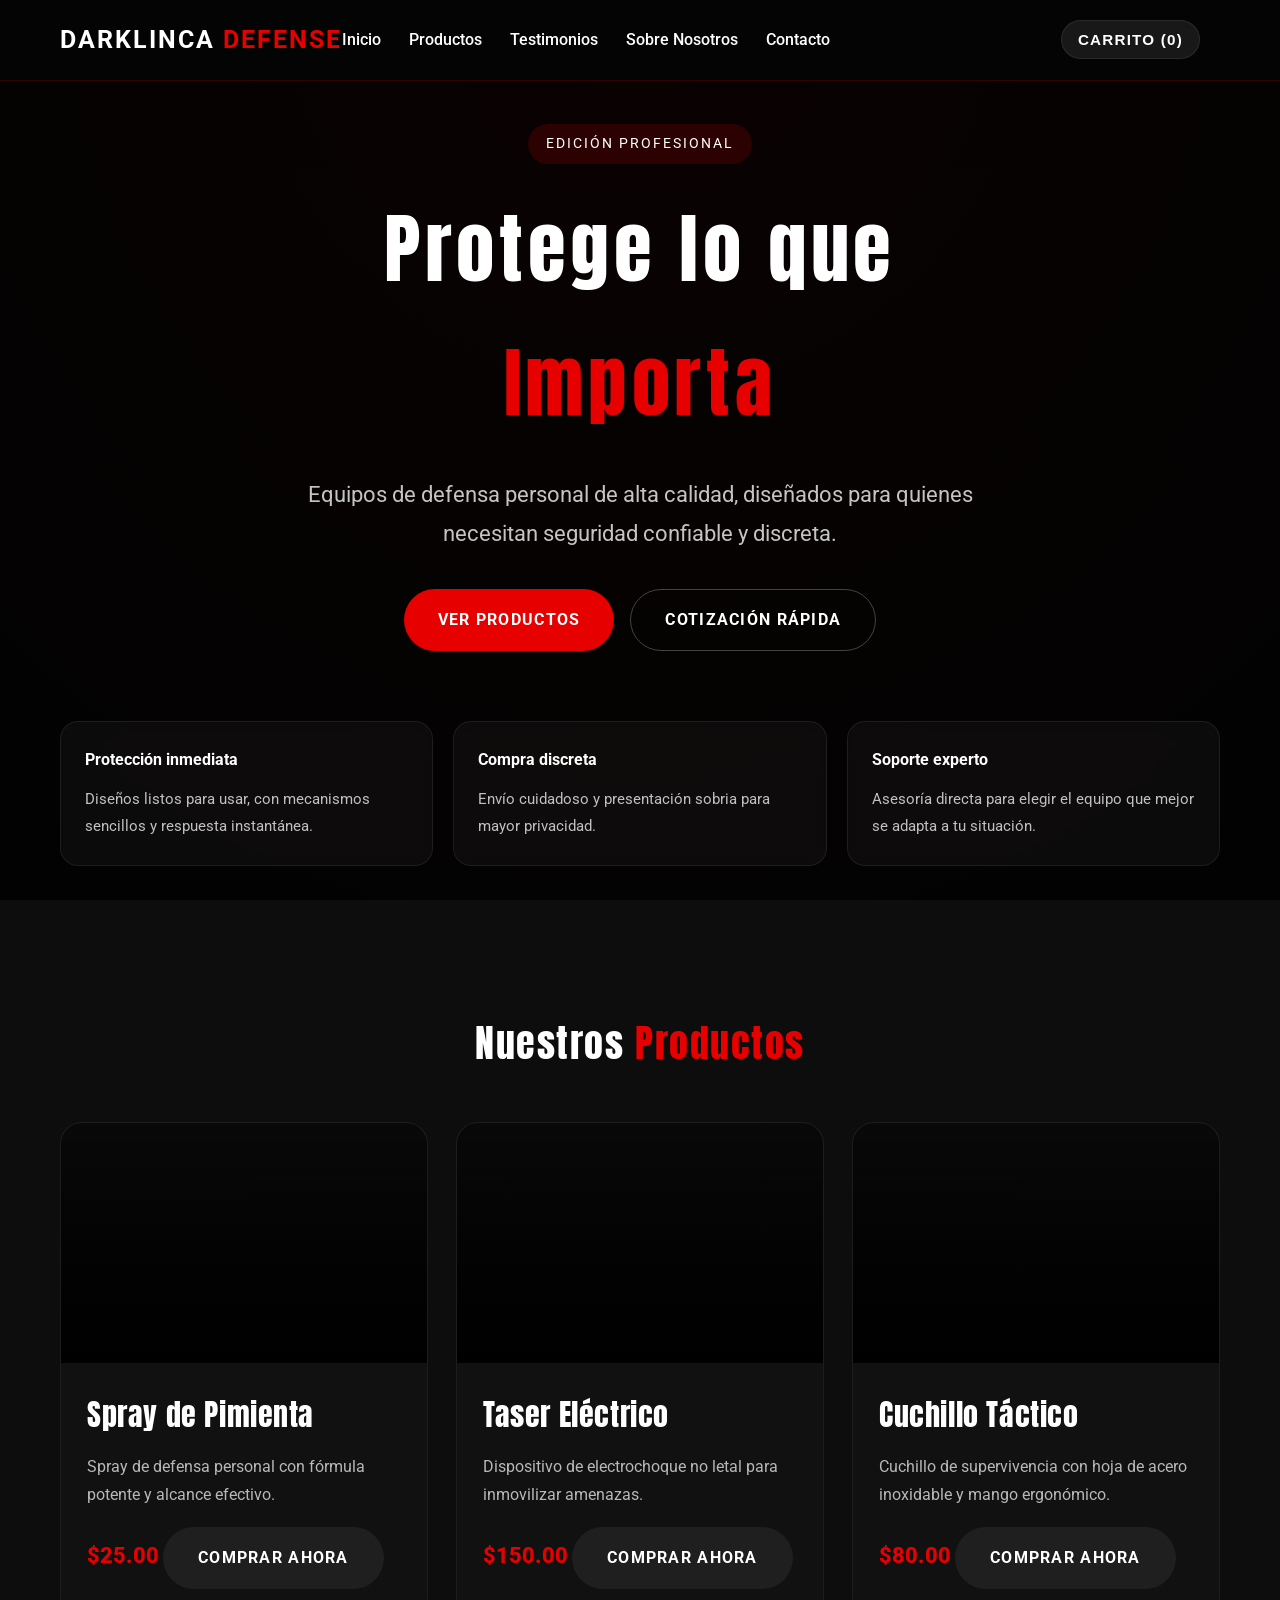
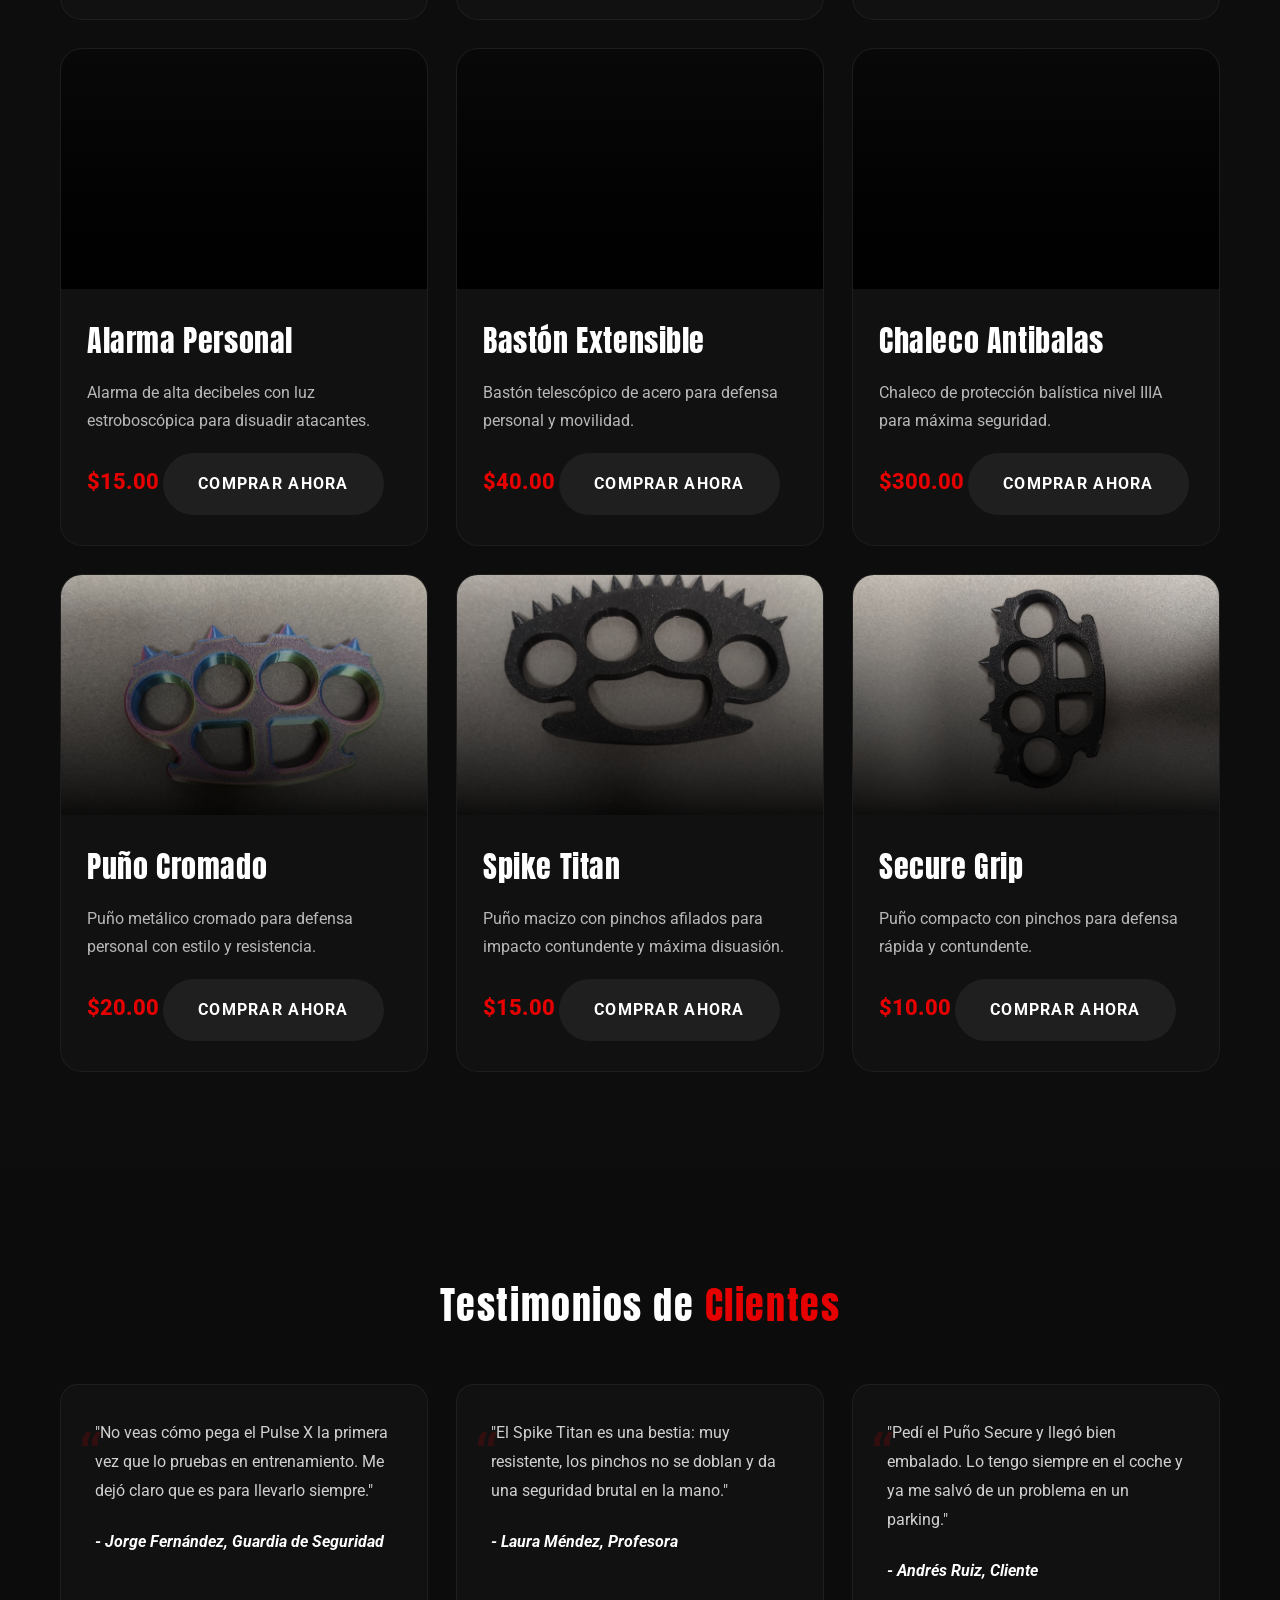
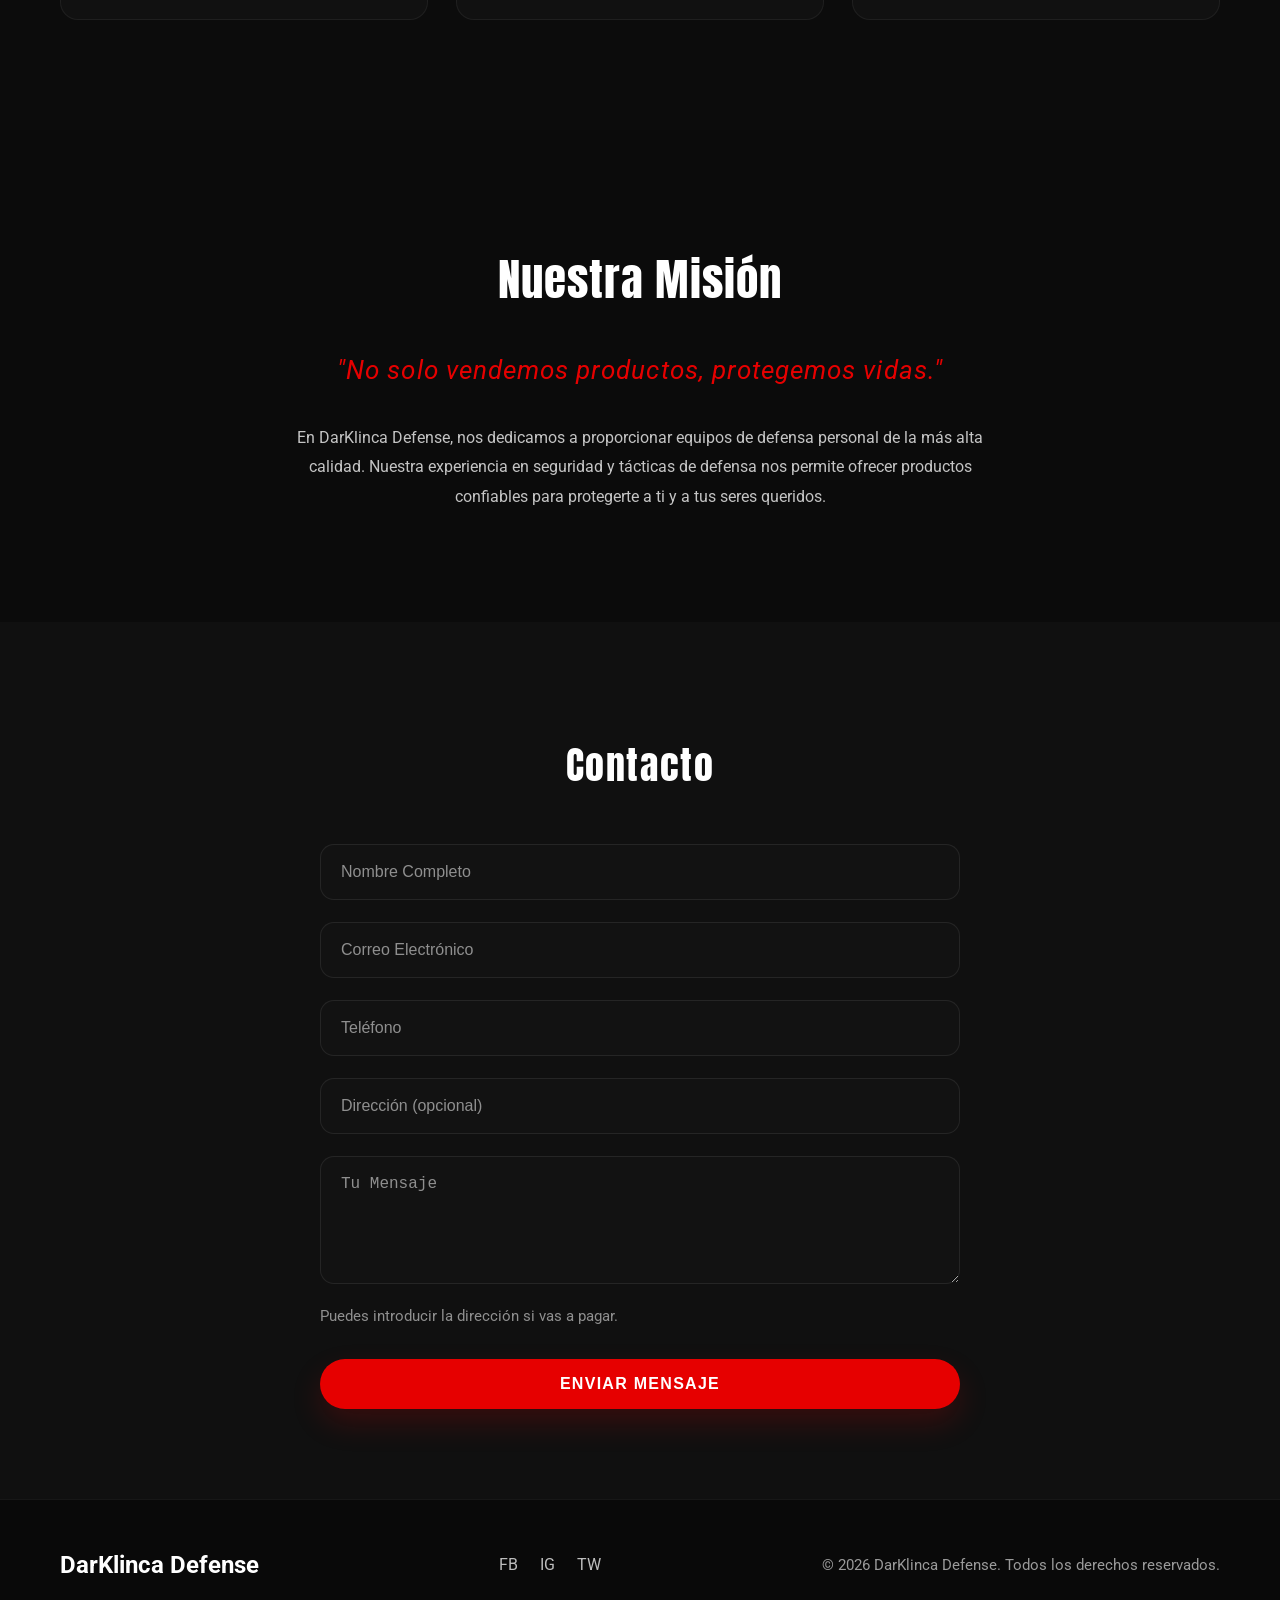
==== commit afc7416d: "Actualización del proyecto" ====
--- a/public/index-simple.html
+++ b/public/index-simple.html
@@ -40,9 +40,29 @@
             <div class="hero-overlay"></div>
             <div class="container">
                 <div class="hero-content">
+                    <span class="hero-badge">Edición Profesional</span>
                     <h1>Protege lo que <span>Importa</span></h1>
-                    <p>Equipos de defensa personal de alta calidad para tu seguridad.</p>
-                    <a href="#productos" class="btn btn-primary">Ver Productos</a>
+                    <p>Equipos de defensa personal de alta calidad, diseñados para quienes necesitan seguridad confiable y discreta.</p>
+                    <div class="hero-buttons">
+                        <a href="#productos" class="btn btn-primary">Ver Productos</a>
+                        <a href="#contacto" class="btn btn-secondary">Cotización rápida</a>
+                    </div>
+                </div>
+                <div class="hero-features">
+                    <div class="feature-grid">
+                        <div class="feature-card">
+                            <h4>Protección inmediata</h4>
+                            <p>Diseños listos para usar, con mecanismos sencillos y respuesta instantánea.</p>
+                        </div>
+                        <div class="feature-card">
+                            <h4>Compra discreta</h4>
+                            <p>Envío cuidadoso y presentación sobria para mayor privacidad.</p>
+                        </div>
+                        <div class="feature-card">
+                            <h4>Soporte experto</h4>
+                            <p>Asesoría directa para elegir el equipo que mejor se adapta a tu situación.</p>
+                        </div>
+                    </div>
                 </div>
             </div>
         </section>
--- a/public/style.css
+++ b/public/style.css
@@ -138,6 +138,67 @@
     max-width: 700px;
     margin-left: auto;
     margin-right: auto;
+}
+
+.hero-badge {
+    display: inline-block;
+    margin-bottom: 18px;
+    padding: 8px 18px;
+    background: rgba(230, 0, 0, 0.15);
+    color: #ffffff;
+    font-size: 0.85rem;
+    letter-spacing: 0.15em;
+    text-transform: uppercase;
+    border-radius: 999px;
+}
+
+.hero-buttons {
+    display: inline-flex;
+    flex-wrap: wrap;
+    gap: 16px;
+}
+
+.hero-buttons .btn-secondary {
+    background-color: transparent;
+    color: #ffffff;
+    border: 1px solid rgba(255,255,255,0.25);
+}
+
+.hero-buttons .btn-secondary:hover {
+    background-color: rgba(255,255,255,0.08);
+}
+
+.hero-features {
+    padding: 40px 0 0;
+}
+
+.feature-grid {
+    display: grid;
+    grid-template-columns: repeat(3, minmax(0, 1fr));
+    gap: 20px;
+    margin-top: 30px;
+}
+
+.feature-card {
+    background-color: rgba(255,255,255,0.04);
+    border: 1px solid rgba(255,255,255,0.08);
+    border-radius: 18px;
+    padding: 24px;
+    color: #e4e4e4;
+    backdrop-filter: blur(8px);
+}
+
+.feature-card h4 {
+    font-size: 1rem;
+    margin-bottom: 12px;
+    color: #ffffff;
+}
+
+.feature-card p {
+    margin: 0;
+    font-size: 0.95rem;
+    color: #c1c1c1;
+    line-height: 1.8;
 }
 
 .btn {
